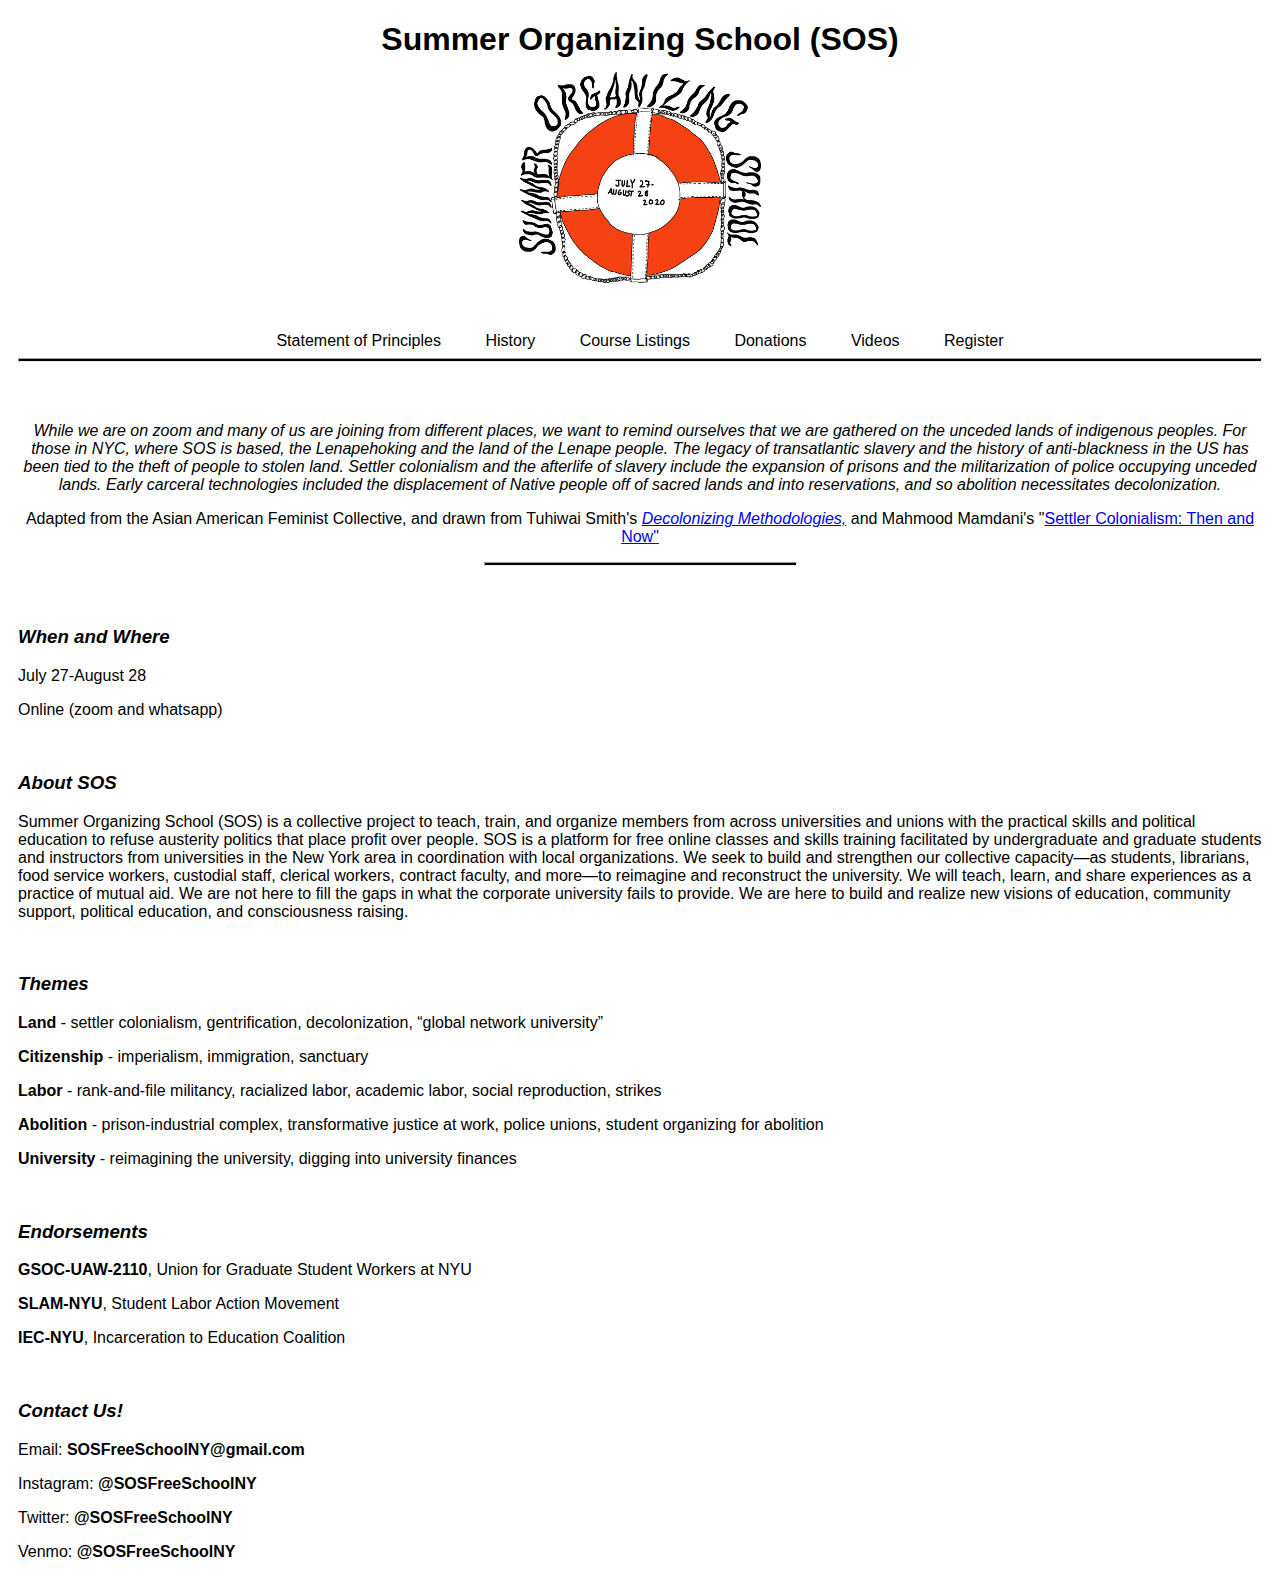
==== index.html @ d40d4d36 "Update index.html" ====
<!doctype html>
<html>
<head>
<title>SOS Free School</title>
<meta name="Home" content="SOS Free School Home">
<link rel="stylesheet" type="text/css" href="style.css">
</head>
<body>
  <div id="wrapper">
  <div id="header">
    <h1 style="font-style: normal;">Summer Organizing School (SOS)</h1>
    <img style="width: 250px; height: 250px;" src="images/SOS_logo_square_transp.png" alt="SOS logo">
  </div>
  <div id="menu">
    <a id="links" href="statementofprinciples.html">Statement of Principles</a>
    <a id="links" href="history.html">History</a>
    <a id="links" href="courses.html">Course Listings</a>
    <a id="links" href="fundraiser.html">Donations</a>
    <a id="links" href="videos.html">Videos</a>
    <a id="links" href="https://docs.google.com/forms/d/e/1FAIpQLSccvHspA3m0m1y8RusiG8BbeLl-zCgMsYzh3kuMZJ995sq1uA/viewform">Register</a>
  </div>
  <hr/>
    <p><p style="text-align:center;"><em>While we are on zoom and many of us are joining from different places, we want to remind ourselves that we are gathered on the unceded lands of indigenous peoples. For those in NYC, where SOS is based, the Lenapehoking and the land of the Lenape people. The legacy of transatlantic slavery and the history of anti-blackness in the US has been tied to the theft of people to stolen land. Settler colonialism and the afterlife of slavery include the expansion of prisons and the militarization of police occupying unceded lands. Early carceral technologies included the displacement of Native people off of sacred lands and into reservations, and so abolition necessitates decolonization.</em></p>
    <p style="text-align:center;">Adapted from the Asian American Feminist Collective, and drawn from Tuhiwai Smith's <em><a href="https://nycstandswithstandingrock.files.wordpress.com/2016/10/linda-tuhiwai-smith-decolonizing-methodologies-research-and-indigenous-peoples.pdf">Decolonizing Methodologies,</a></em> and Mahmood Mamdani's "<a href="https://www.jstor.org/stable/10.1086/680088?seq=1">Settler Colonialism: Then and Now"</a></p>
   <hr width="25%">
  <div id="time">
    <h3><p style="text-align:left;">When and Where</p></h3>
    <p><p style="text-align:left;">July 27-August 28</p>
    <p><p style="text-align:left;">Online (zoom and whatsapp)</p>
  </div>
  <br/>
  <div id="about">
    <h3><p style="text-align:left;">About SOS</p></h3>
    <p><p style="text-align:left;">Summer Organizing School (SOS) is a collective project to teach, train, and organize members from across universities and unions with the practical skills and political education to refuse austerity politics that place profit over people. SOS is a platform for free online classes and skills training facilitated by undergraduate and graduate students and instructors from universities in the New York area in coordination with local organizations. We seek to build and strengthen our collective capacity—as students, librarians, food service workers, custodial staff, clerical workers, contract faculty, and more—to reimagine and reconstruct the university. We will teach, learn, and share experiences as a practice of mutual aid. We are not here to fill the gaps in what the corporate university fails to provide. We are here to build and realize new visions of education, community support, political education, and consciousness raising.</p>
  </div>
  <br/>
  <div id="themes">
    <h3><p style="text-align:left;">Themes</p></h3>
    <p><p style="text-align:left;"><b>Land</b> - settler colonialism, gentrification, decolonization, “global network university”</p>
    <p><p style="text-align:left;"><b>Citizenship</b> - imperialism, immigration, sanctuary</p>
    <p><p style="text-align:left;"><b>Labor</b> - rank-and-file militancy, racialized labor, academic labor, social reproduction, strikes</p>
    <p><p style="text-align:left;"><b>Abolition</b> - prison-industrial complex, transformative justice at work, police unions, student organizing for abolition</p>
    <p><p style="text-align:left;"><b>University</b> - reimagining the university, digging into university finances</p>
  </div>
  <br/>
  <div id="endorsements">
    <h3><p style="text-align:left;">Endorsements</p></h3>
    <p><p style="text-align:left;"><b>GSOC-UAW-2110</b>, Union for Graduate Student Workers at NYU</p>
    <p><p style="text-align:left;"><b>SLAM-NYU</b>, Student Labor Action Movement</p>
    <p><p style="text-align:left;"><b>IEC-NYU</b>, Incarceration to Education Coalition</p>
  </div>
  <br/>
  <div id="contact">
    <h3><p style="text-align:left;">Contact Us!</p></h3>
    <p><p style="text-align:left;">Email: <b>SOSFreeSchoolNY@gmail.com</b></p>
    <p><p style="text-align:left;">Instagram: <b>@SOSFreeSchoolNY</b></p>
    <p><p style="text-align:left;">Twitter: <b>@SOSFreeSchoolNY</b></p>
    <p><p style="text-align:left;">Venmo: <b>@SOSFreeSchoolNY</b></p>
  </div>
</div>
</body>
</html>
---- style.css ----
* {
  font-family: -apple-system,BlinkMacSystemFont,segoe ui,Roboto,Helvetica,Arial,sans-serif,apple color emoji,segoe ui emoji,segoe ui symbol;
  text-align: center;
}

#wrapper {
  margin: 10px;
}

#header {
  margin-bottom: 20px;
  text-align: center;
}

#menu {
  text-align: center;
}

#links {
  color: black;
  margin: 0;
  display: inline;
  text-decoration: none;
  padding: 20px;
}

hr {
  margin-bottom: 60px;
  height: 2px;
  background: black;
}

#donation-link {
  text-align: center;
  padding: 20px;
  font-size: 24px;
  border: 1px solid;
  display: flex;
  justify-content: center;
  margin-bottom: 50px;
}

#gofundme {
  text-align: center;
  color: #707070;
  text-decoration: none;
  font-style: italic;
  margin-left: .5em;
  margin-right: .5em;
}

h1, h3, h5 {
  font-weight: bold;
  padding: 0px;
  margin-bottom: 0px;
  font-style: italic;
}

/* #time, #types, #compensation, #endorsements, #principles, #courses {
  width: 50%;
  clear: both;
}

#about, #themes, #reading-groups, #tiers, #contact, #classes {
  float: right;
  width: 50%;
  text-align: right;
  clear: both;
} */

#inline-tags {
  margin-bottom: 5px;
}
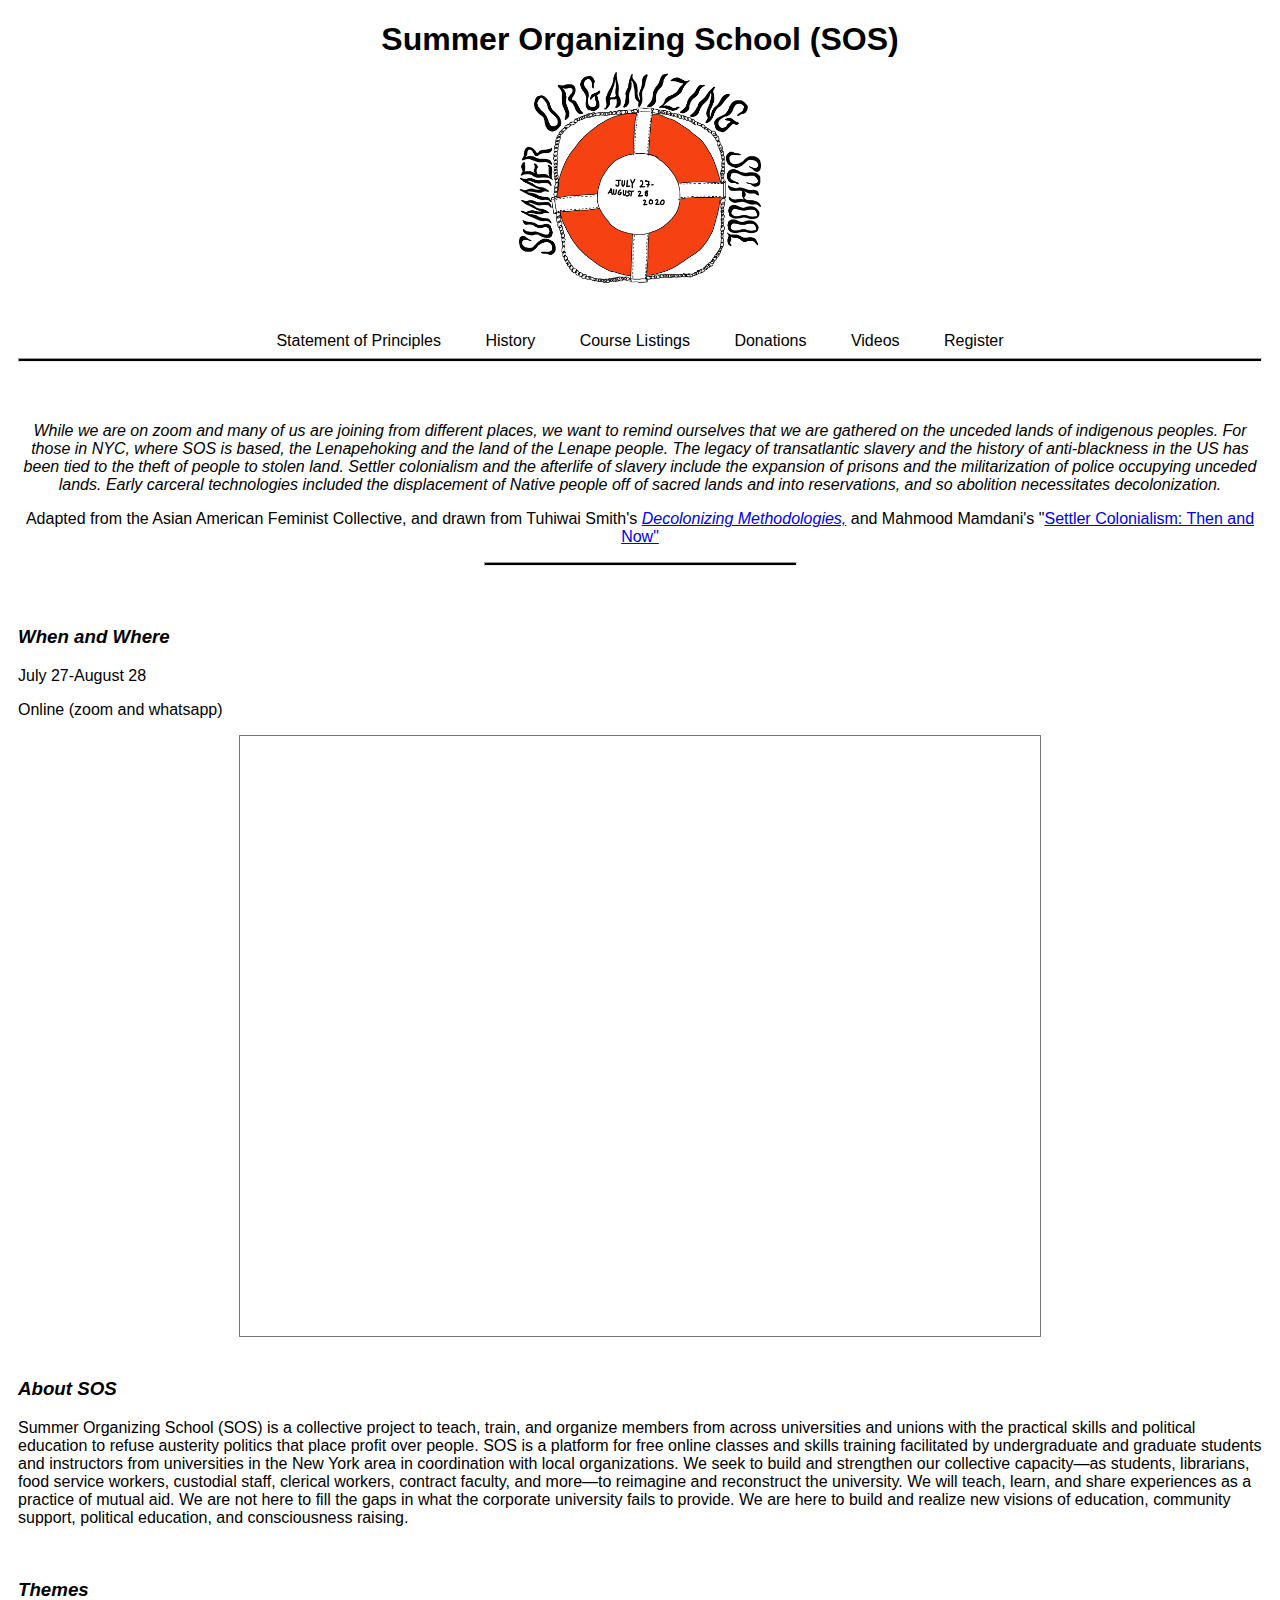
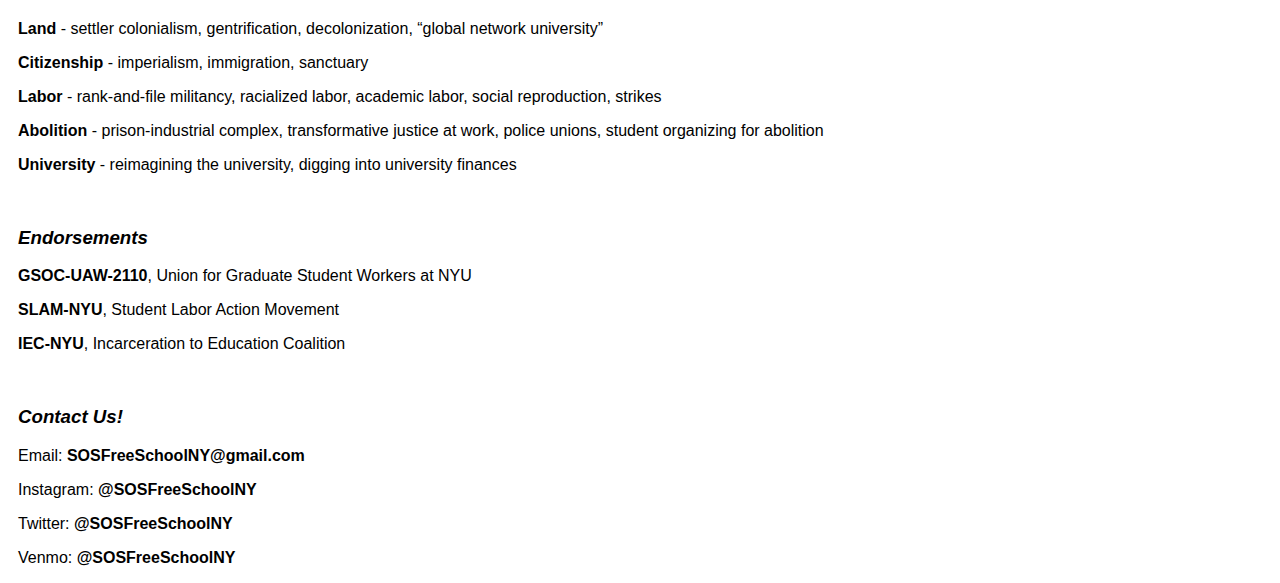
==== commit e3ded44a: "Update index.html" ====
--- a/index.html
+++ b/index.html
@@ -27,6 +27,7 @@
     <h3><p style="text-align:left;">When and Where</p></h3>
     <p><p style="text-align:left;">July 27-August 28</p>
     <p><p style="text-align:left;">Online (zoom and whatsapp)</p>
+    <iframe src="https://calendar.google.com/calendar/embed?height=600&amp;wkst=1&amp;bgcolor=%23ffffff&amp;ctz=America%2FLos_Angeles&amp;src=Yzk0azNlb3E4YmQ3OWxvZm81ZWtlMmhnNGNAZ3JvdXAuY2FsZW5kYXIuZ29vZ2xlLmNvbQ&amp;color=%23616161" style="border:solid 1px #777" width="800" height="600" frameborder="0" scrolling="no"></iframe>
   </div>
   <br/>
   <div id="about">
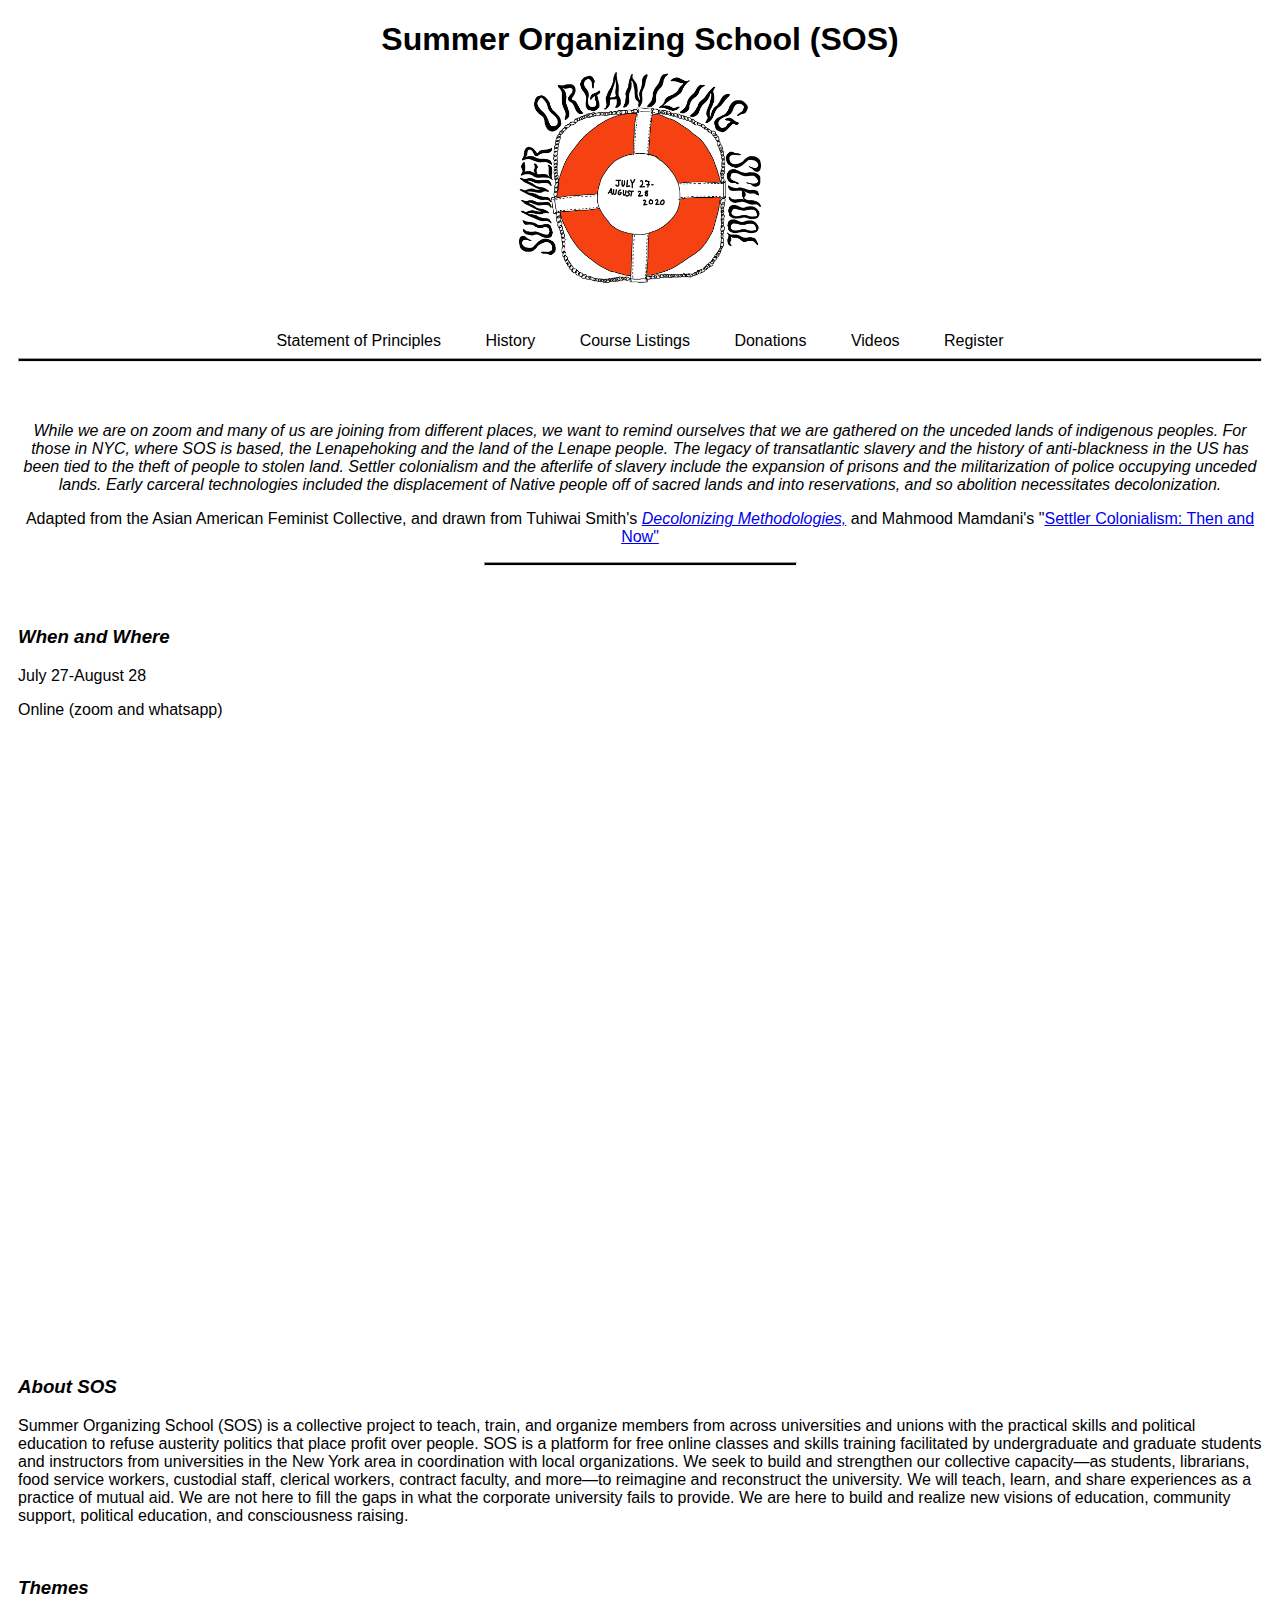
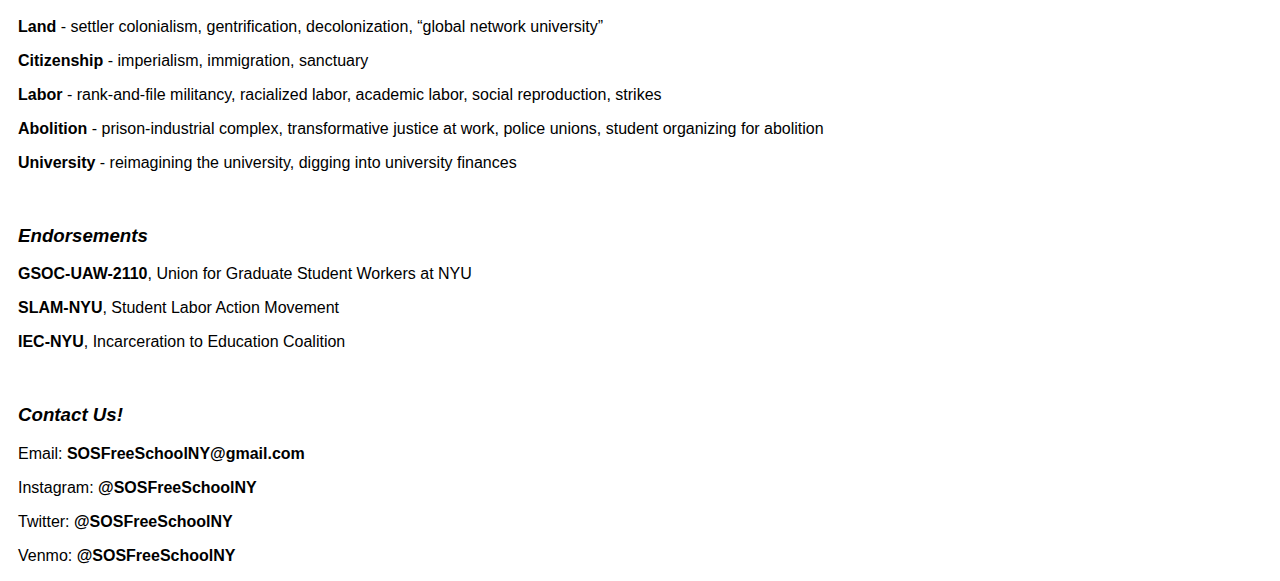
==== commit 9af8417b: "Update index.html" ====
--- a/index.html
+++ b/index.html
@@ -27,7 +27,7 @@
     <h3><p style="text-align:left;">When and Where</p></h3>
     <p><p style="text-align:left;">July 27-August 28</p>
     <p><p style="text-align:left;">Online (zoom and whatsapp)</p>
-    <iframe src="https://calendar.google.com/calendar/embed?height=600&amp;wkst=1&amp;bgcolor=%23ffffff&amp;ctz=America%2FLos_Angeles&amp;src=Yzk0azNlb3E4YmQ3OWxvZm81ZWtlMmhnNGNAZ3JvdXAuY2FsZW5kYXIuZ29vZ2xlLmNvbQ&amp;color=%23616161" style="border:solid 1px #777" width="800" height="600" frameborder="0" scrolling="no"></iframe>
+    <iframe src="https://calendar.google.com/calendar/embed?src=sosfreeschool%40gmail.com&ctz=America%2FNew_York" style="border: 0" width="800" height="600" frameborder="0" scrolling="no"></iframe>
   </div>
   <br/>
   <div id="about">
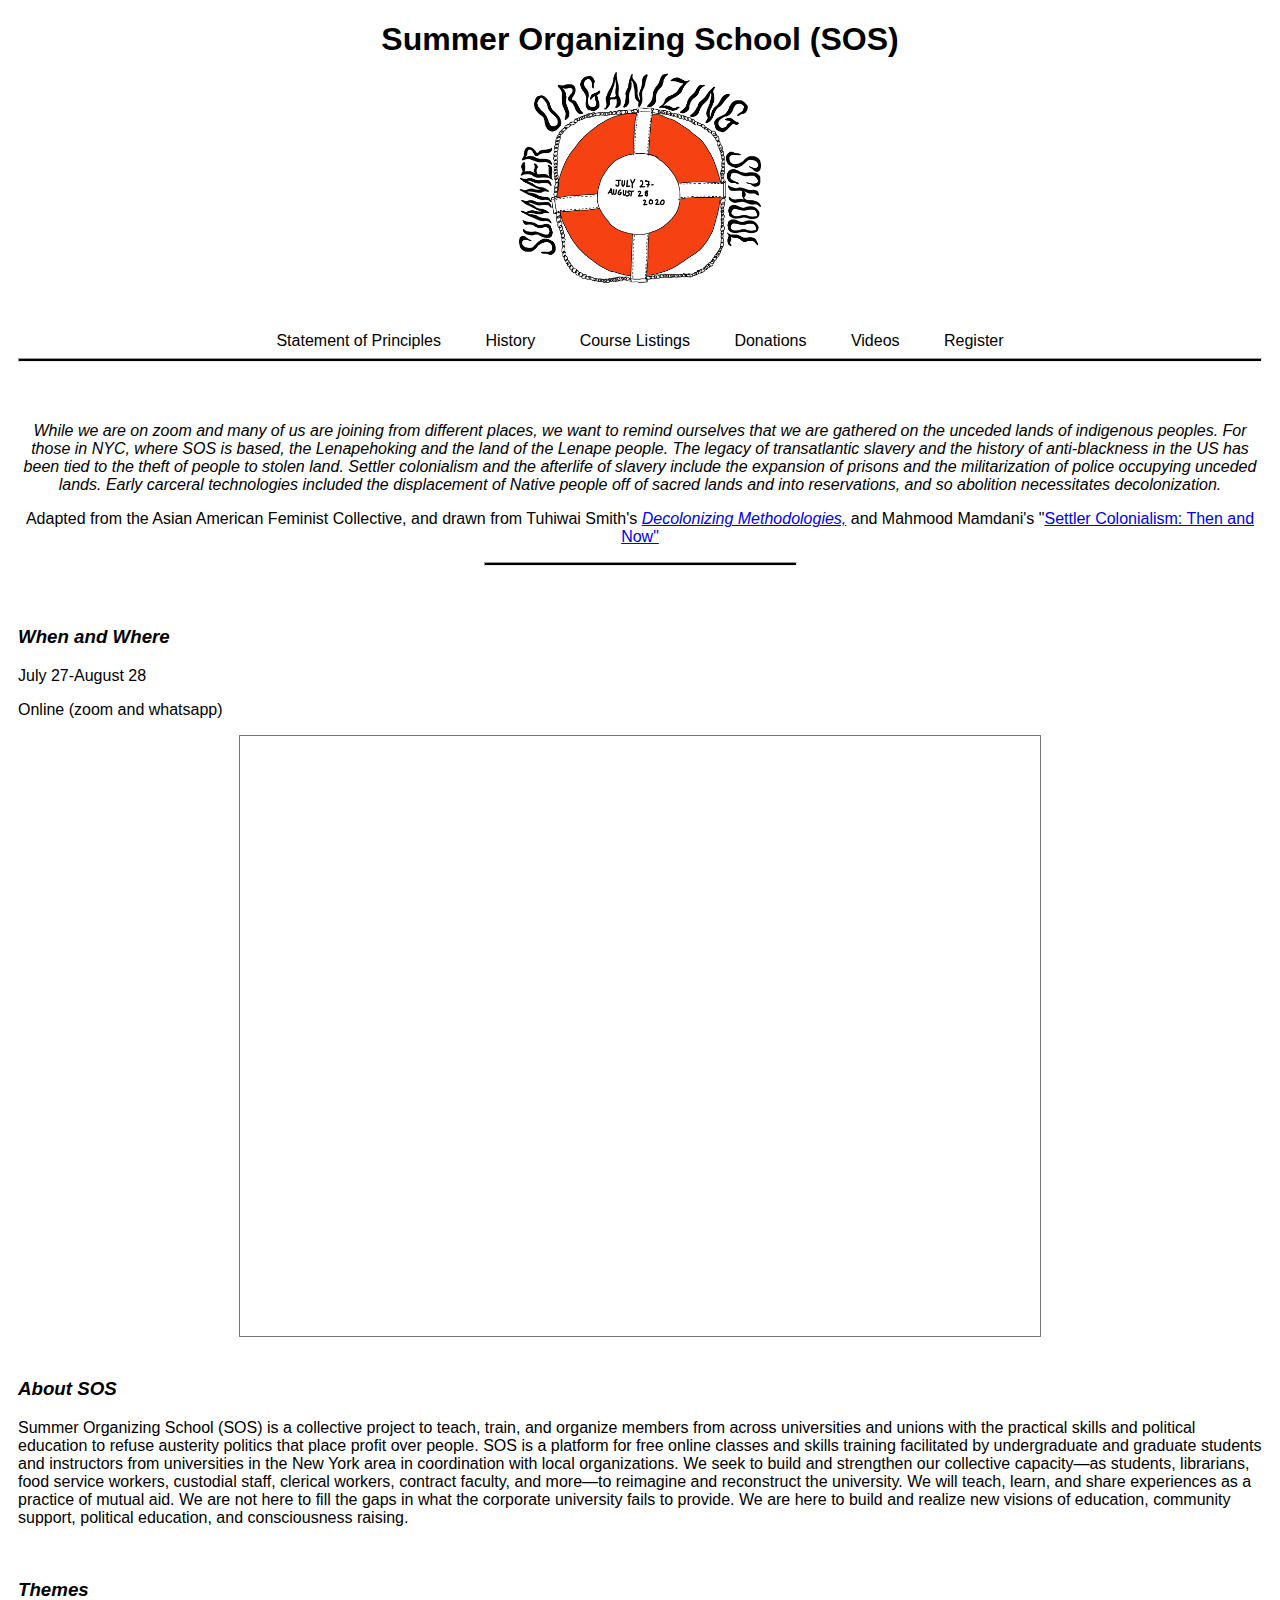
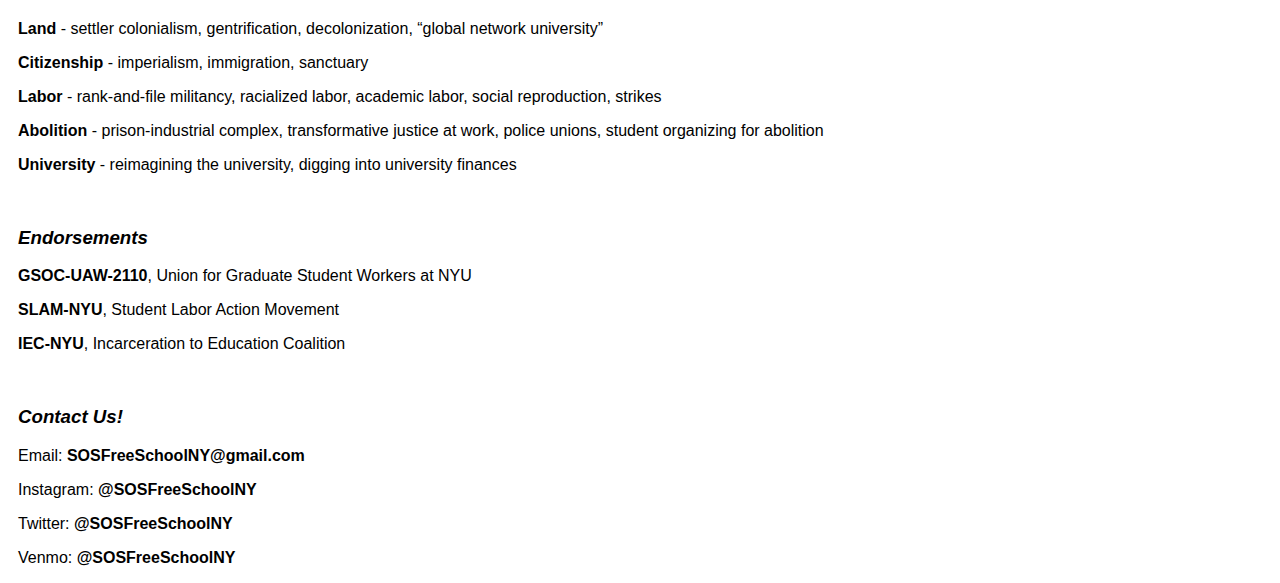
==== commit 932e02fb: "Update index.html" ====
--- a/index.html
+++ b/index.html
@@ -27,7 +27,7 @@
     <h3><p style="text-align:left;">When and Where</p></h3>
     <p><p style="text-align:left;">July 27-August 28</p>
     <p><p style="text-align:left;">Online (zoom and whatsapp)</p>
-    <iframe src="https://calendar.google.com/calendar/embed?src=sosfreeschool%40gmail.com&ctz=America%2FNew_York" style="border: 0" width="800" height="600" frameborder="0" scrolling="no"></iframe>
+    <iframe src="https://calendar.google.com/calendar/embed?height=600&amp;wkst=1&amp;bgcolor=%23ffffff&amp;ctz=America%2FNew_York&amp;src=c29zZnJlZXNjaG9vbEBnbWFpbC5jb20&amp;src=YWRkcmVzc2Jvb2sjY29udGFjdHNAZ3JvdXAudi5jYWxlbmRhci5nb29nbGUuY29t&amp;src=ZW4udXNhI2hvbGlkYXlAZ3JvdXAudi5jYWxlbmRhci5nb29nbGUuY29t&amp;color=%23c8c3c3&amp;color=%2333B679&amp;color=%230B8043" style="border:solid 1px #777" width="800" height="600" frameborder="0" scrolling="no"></iframe>
   </div>
   <br/>
   <div id="about">
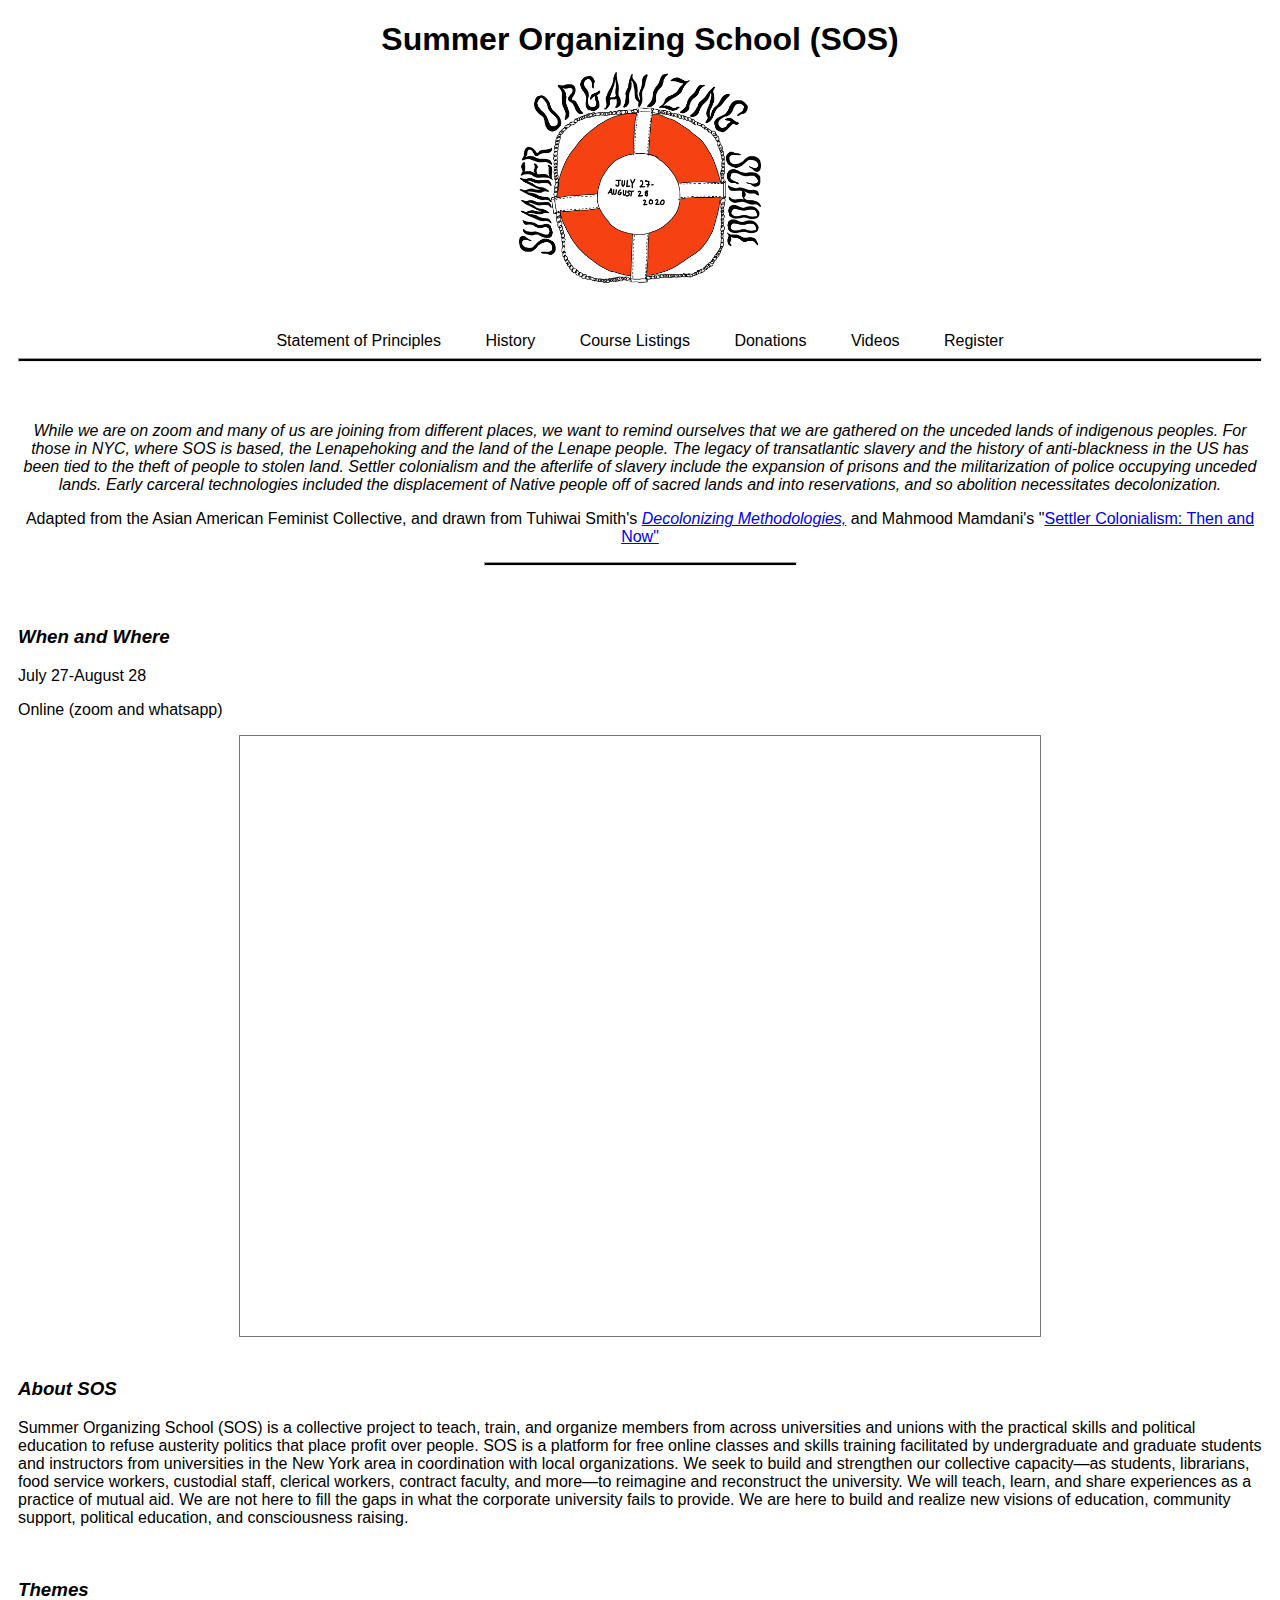
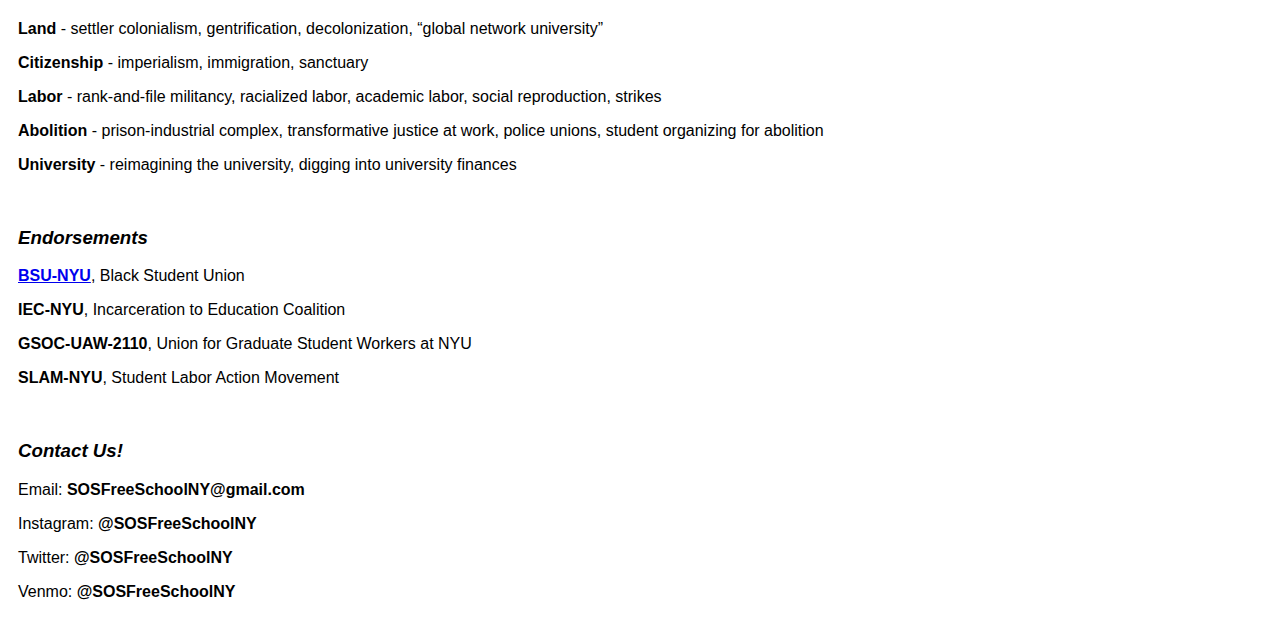
==== commit 5e05e420: "Update index.html" ====
--- a/index.html
+++ b/index.html
@@ -27,7 +27,7 @@
     <h3><p style="text-align:left;">When and Where</p></h3>
     <p><p style="text-align:left;">July 27-August 28</p>
     <p><p style="text-align:left;">Online (zoom and whatsapp)</p>
-    <iframe src="https://calendar.google.com/calendar/embed?height=600&amp;wkst=1&amp;bgcolor=%23ffffff&amp;ctz=America%2FNew_York&amp;src=c29zZnJlZXNjaG9vbEBnbWFpbC5jb20&amp;src=YWRkcmVzc2Jvb2sjY29udGFjdHNAZ3JvdXAudi5jYWxlbmRhci5nb29nbGUuY29t&amp;src=ZW4udXNhI2hvbGlkYXlAZ3JvdXAudi5jYWxlbmRhci5nb29nbGUuY29t&amp;color=%23c8c3c3&amp;color=%2333B679&amp;color=%230B8043" style="border:solid 1px #777" width="800" height="600" frameborder="0" scrolling="no"></iframe>
+    <iframe src="https://calendar.google.com/calendar/embed?height=600&amp;wkst=7&amp;bgcolor=%23ffffff&amp;ctz=America%2FNew_York&amp;src=c29zZnJlZXNjaG9vbEBnbWFpbC5jb20&amp;color=%23c8c3c3" style="border:solid 1px #777" width="800" height="600" frameborder="0" scrolling="no"></iframe>
   </div>
   <br/>
   <div id="about">
@@ -46,9 +46,10 @@
   <br/>
   <div id="endorsements">
     <h3><p style="text-align:left;">Endorsements</p></h3>
+    <p><p style="text-align:left;"><b><a href="https://www.instagram.com/bsu.nyu/?hl=en">BSU-NYU</b></a>, Black Student Union</p>
+    <p><p style="text-align:left;"><b>IEC-NYU</b>, Incarceration to Education Coalition</p>
     <p><p style="text-align:left;"><b>GSOC-UAW-2110</b>, Union for Graduate Student Workers at NYU</p>
     <p><p style="text-align:left;"><b>SLAM-NYU</b>, Student Labor Action Movement</p>
-    <p><p style="text-align:left;"><b>IEC-NYU</b>, Incarceration to Education Coalition</p>
   </div>
   <br/>
   <div id="contact">
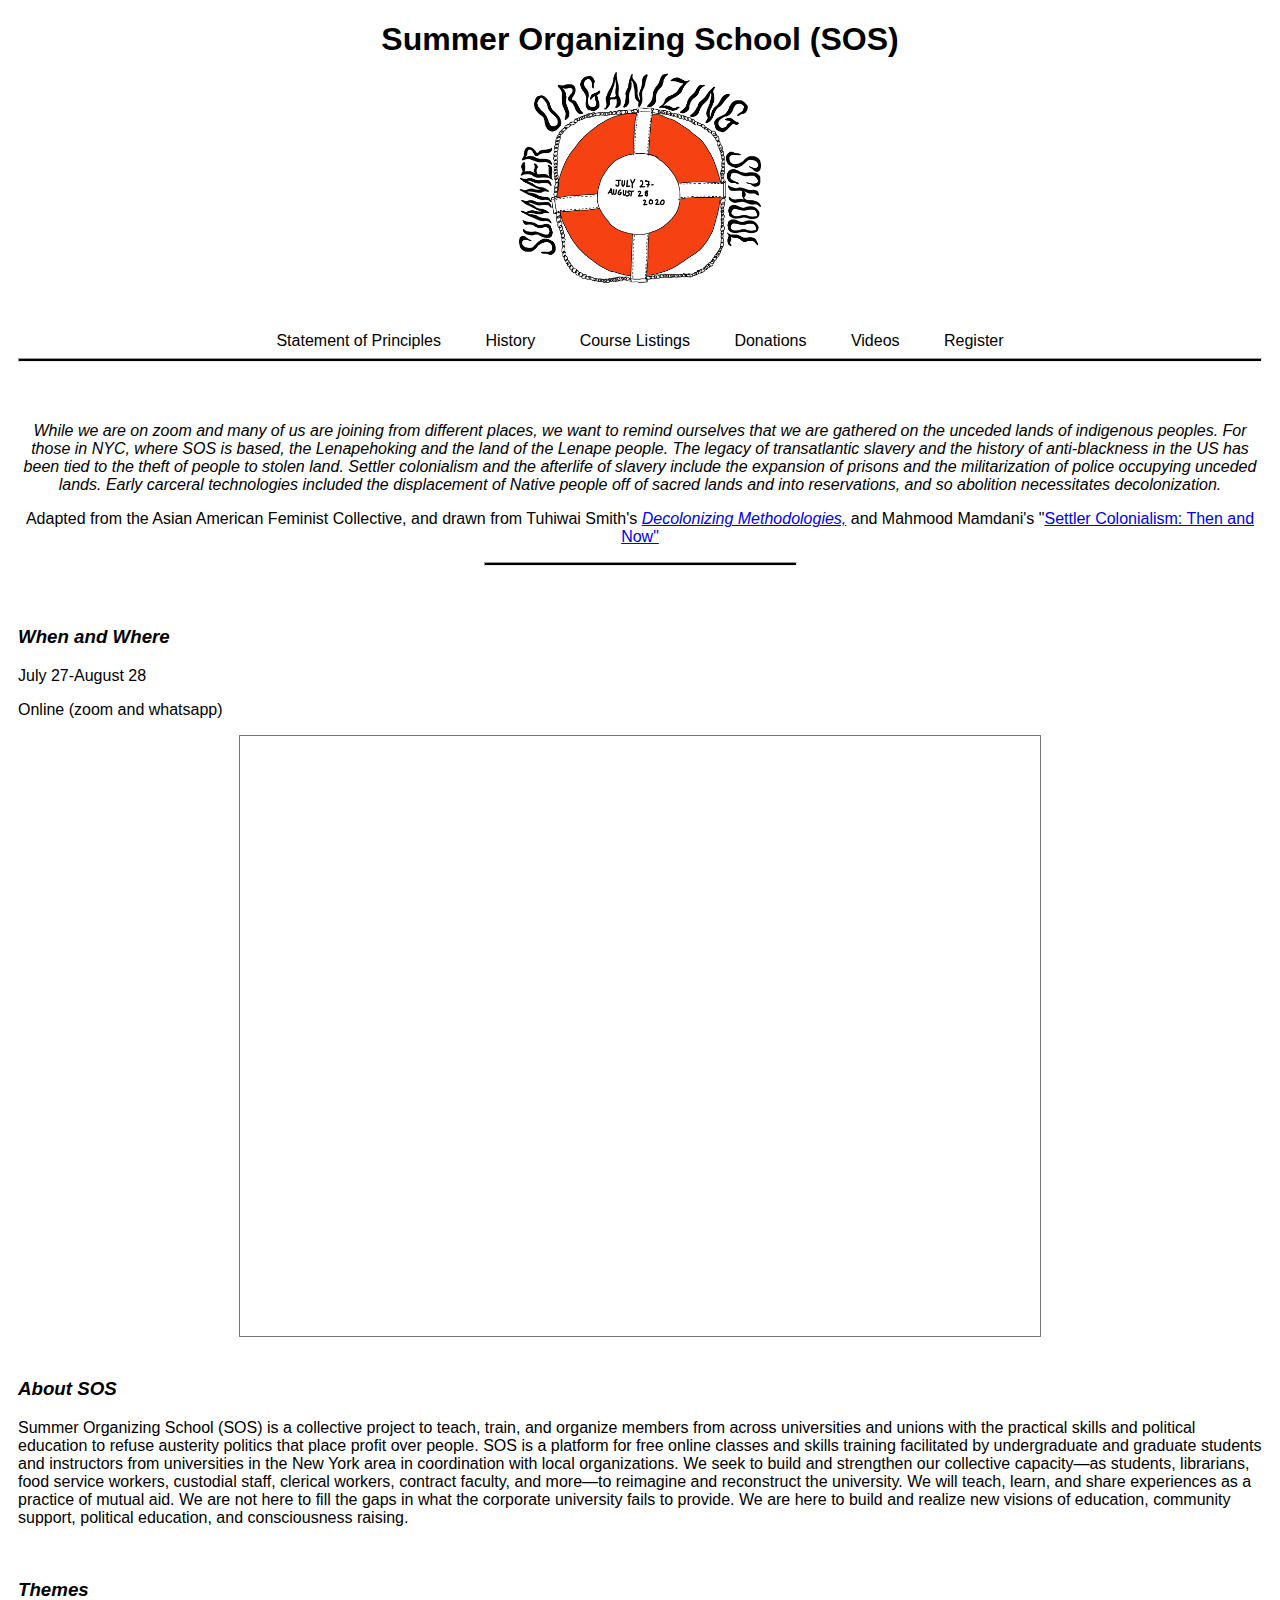
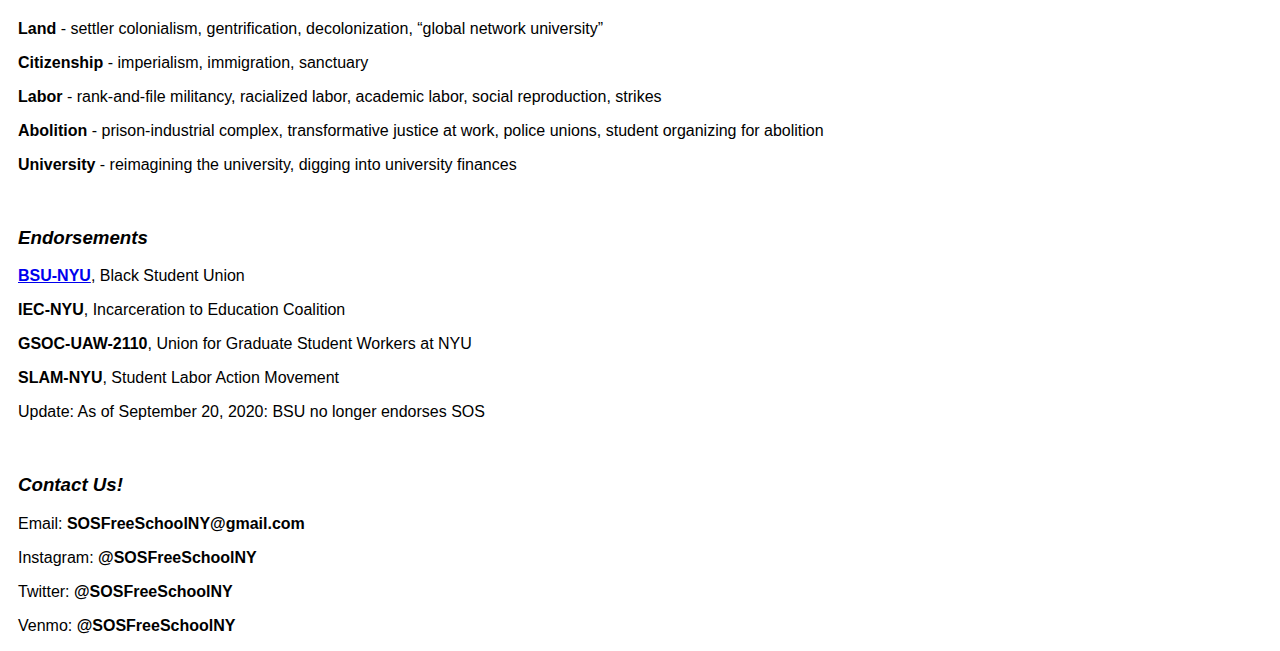
==== commit cd884ebe: "Update index.html" ====
--- a/index.html
+++ b/index.html
@@ -50,6 +50,7 @@
     <p><p style="text-align:left;"><b>IEC-NYU</b>, Incarceration to Education Coalition</p>
     <p><p style="text-align:left;"><b>GSOC-UAW-2110</b>, Union for Graduate Student Workers at NYU</p>
     <p><p style="text-align:left;"><b>SLAM-NYU</b>, Student Labor Action Movement</p>
+    <p><p style="text-align:left;">Update: As of September 20, 2020: BSU no longer endorses SOS </p>
   </div>
   <br/>
   <div id="contact">
